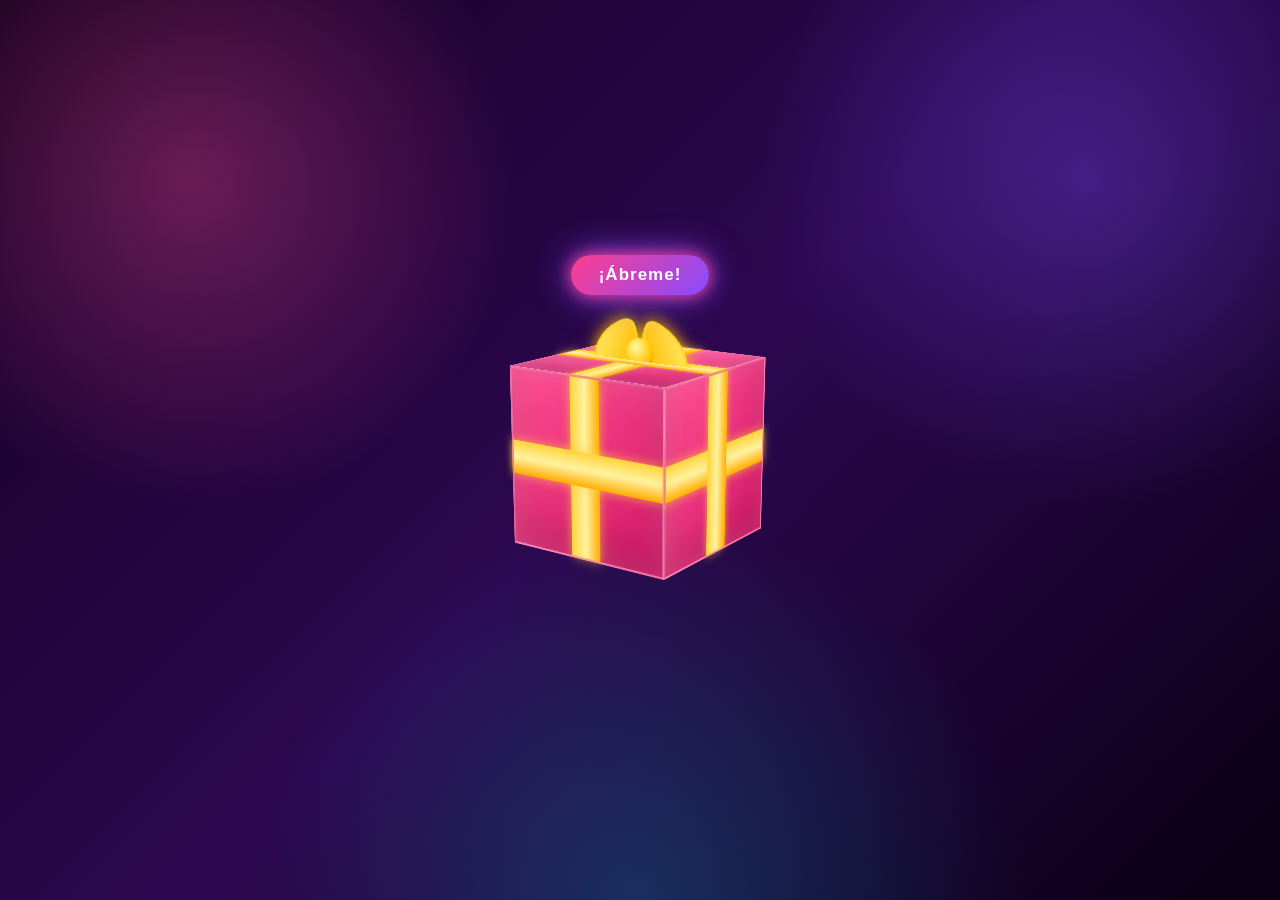
==== index.html @ bd942cc0 "Add files via upload last changes" ====
<!DOCTYPE html>
<html lang="es">
<head>
    <meta charset="UTF-8">
    <meta name="viewport" content="width=device-width, initial-scale=1.0">

        <link rel="icon" type="image/png" href="pastel.png">
        <title>¡FELICIDADES!</title>
        <link rel="stylesheet" href="style.css">
</head>
<body>
<div id="gift-wrapper" onclick="openGift()" >

    <div class="open-label">
        ¡Ábreme!
    </div>

    <div class="gift-scene">

        <div id="gift-cube">

            <div class="gift-face front">
                <div class="ribbon-vertical"></div>
                <div class="ribbon-horizontal"></div>
            </div>

            <div class="gift-face right">
                <div class="ribbon-horizontal"></div>
                <div class="ribbon-vertical"></div>
            </div>

            <div class="gift-face back">
                <div class="ribbon-vertical"></div>
                <div class="ribbon-horizontal"></div>
            </div>

            <div class="gift-face left">
                <div class="ribbon-horizontal"></div>
                <div class="ribbon-vertical"></div>
            </div>

            <div class="gift-face top">
                <div class="ribbon-vertical"></div>
                <div class="ribbon-horizontal"></div>
            </div>

            <div class="gift-face bottom"></div>

             <div class="gift-bow">
                <div class="bow-loop bow-left"></div>
                <div class="bow-loop bow-right"></div>
                <div class="bow-center"></div>
            </div>

        </div>

    </div>

    <div class="click-hint"></div>

</div>


<div id="greeting-card">
    <div class="neon-subtitle">
        ¡FELIZ CUMPLEAÑOS!
    </div>

    <div class="cake">
        <div class="cake-top"></div>
        <div class="cake-body"></div>
        <div class="cake-candle"></div>
        <div class="cake-flame"></div>
    </div>

    <div class="neon-title">
        ¡Felices
    </div>

    <div class="neon-age">
        17
    </div>

    <div class="neon-footer">
        Vueltas al sol!
    </div>



    <div class="card-metadata">
        <div>
            Para Martiza <span></span>
        </div>

        <div>
            04 de septiembre de 2026 <span></span>
        </div>
    </div>
    <div class="letter-container">
    <div class="letter-glow"></div>

<div class="envelope" onclick="openLetter()">
    <div class="envelope-back"></div>

    <div class="envelope-paper">
        <span>Para ti 💗</span>
    </div>

    <div class="envelope-flap"></div>
    <div class="envelope-front"></div>

    <div class="envelope-seal"></div>
</div>

<div class="envelope-label">
    ¡Ábreme!
</div>
</div>

</div>
<script src="script.js"></script>
<script>
function openLetter() {
    window.location.href = "carta.html";
}
</script>

</body>
</html>
---- style.css ----
* {
    box-sizing: border-box;
    margin: 0;
    padding: 0;
}

body {
    min-height: 100vh;
    overflow: hidden;

    display: flex;
    justify-content: center;
    align-items: center;

    font-family: Arial, sans-serif;

    background:
        radial-gradient(circle at 15% 20%, #ff4f9a55, transparent 25%),
        radial-gradient(circle at 85% 20%, #7c4dff55, transparent 25%),
        radial-gradient(circle at 50% 100%, #00d9ff33, transparent 35%),
        linear-gradient(135deg, #160021, #2d0750, #090014);

    color: white;
}


/* REGALO */

#gift-wrapper {
    width: 360px;
    height: 450px;

    position: relative;

    display: flex;
    justify-content: center;
    align-items: center;

    perspective: 1200px;

    cursor: pointer;

    transition: transform .4s ease;
}

#gift-wrapper:hover {
    transform: translateY(-8px);
}


/* TEXTO SUPERIOR */

.open-label {
    position: absolute;
    top: 30px;

    padding: 10px 28px;

    border-radius: 30px;

    background: linear-gradient(
        135deg,
        #ff3d8d,
        #874cff
    );

    box-shadow:
        0 0 15px #ff3d8d,
        0 0 35px #874cff;

    font-size: 17px;
    font-weight: bold;
    letter-spacing: 1px;

    z-index: 30;

    animation: labelFloat 2s ease-in-out infinite;
}

@keyframes labelFloat {

    0%, 100% {
        transform: translateY(0);
    }

    50% {
        transform: translateY(-7px);
    }
}


/* MOVIMIENTO 3D */

.gift-scene {
    width: 180px;
    height: 180px;

    position: relative;

    transform-style: preserve-3d;
}


/* CUBO */

#gift-cube {
    width: 180px;
    height: 180px;

    position: absolute;

    transform-style: preserve-3d;

    transform:
        rotateX(-15deg)
        rotateY(-35deg);

    animation: rotateGift 7s linear infinite;

    transition: transform 1.5s ease;
}

@keyframes rotateGift {

    0% {
        transform:
            rotateX(-15deg)
            rotateY(-35deg);
    }

    100% {
        transform:
            rotateX(-15deg)
            rotateY(325deg);
    }
}


/* CARAS DEL CUBO */

.gift-face {
    position: absolute;

    width: 180px;
    height: 180px;

    border: 2px solid rgba(255,255,255,.3);

    background:
        linear-gradient(
            135deg,
            #ff4d91,
            #d71969
        );

    box-shadow:
        inset 0 0 35px rgba(255,255,255,.15),
        inset 0 -25px 40px rgba(100,0,50,.25);
}

.front {
    transform: translateZ(90px);
}

.back {
    transform:
        rotateY(180deg)
        translateZ(90px);
}

.right {
    transform:
        rotateY(90deg)
        translateZ(90px);
}

.left {
    transform:
        rotateY(-90deg)
        translateZ(90px);
}

.top {
    transform:
        rotateX(90deg)
        translateZ(90px);

    background:
        linear-gradient(
            135deg,
            #ff76ae,
            #e82d7c
        );
}

.bottom {
    transform:
        rotateX(-90deg)
        translateZ(90px);

    background: #9b1750;
}


/* CINTA VERTICAL */

.ribbon-vertical {
    position: absolute;

    width: 34px;
    height: 100%;

    left: 50%;
    top: 0;

    transform: translateX(-50%);

    background:
        linear-gradient(
            90deg,
            #ffd43b,
            #fff2a1,
            #ffad00
        );

    box-shadow:
        0 0 12px rgba(255,211,59,.7);
}


/* CINTA HORIZONTAL */

.ribbon-horizontal {
    position: absolute;

    width: 100%;
    height: 34px;

    left: 0;
    top: 50%;

    transform: translateY(-50%);

    background:
        linear-gradient(
            180deg,
            #ffd43b,
            #fff2a1,
            #ffad00
        );

    box-shadow:
        0 0 12px rgba(255,211,59,.7);
}


/* MOÑITO */

.gift-bow {
    position: absolute;

    width: 120px;
    height: 65px;

    left: 30px;
    top: -42px;

    transform-style: preserve-3d;

    z-index: 40;
}

.bow-loop {
    position: absolute;

    width: 62px;
    height: 45px;

    top: 8px;

    background:
        linear-gradient(
            135deg,
            #fff06a,
            #ffb300
        );

    border: 3px solid #ffd52e;

    box-shadow:
        0 0 18px #ffc400;

    border-radius: 70% 20% 70% 20%;
}

.bow-left {
    left: 0;
    transform: rotate(-25deg);
}

.bow-right {
    right: 0;
    transform:
        rotate(25deg)
        scaleX(-1);
}

.bow-center {
    position: absolute;

    width: 32px;
    height: 32px;

    left: 44px;
    top: 19px;

    border-radius: 50%;

    background:
        radial-gradient(
            circle at 35% 30%,
            #fff9a8,
            #ffc400 60%,
            #ff7b00
        );

    box-shadow:
        0 0 18px #ffd000;

    z-index: 5;
}


/* MINI REGALOS */

.mini-gift {
    position: absolute;

    width: 55px;
    height: 55px;

    border-radius: 5px;

    background:
        linear-gradient(
            135deg,
            #7250ff,
            #b52cff
        );

    box-shadow:
        0 10px 25px rgba(0,0,0,.4),
        0 0 20px #874cff66;

    transform-style: preserve-3d;

    z-index: 5;
}

.mini-gift-one {
    left: -35px;
    bottom: -10px;

    transform: rotate(-8deg);
}

.mini-gift-two {
    right: -35px;
    bottom: -5px;

    background:
        linear-gradient(
            135deg,
            #00c9ff,
            #0072ff
        );

    transform: rotate(9deg);
}

.mini-ribbon-v {
    position: absolute;

    width: 10px;
    height: 100%;

    left: 50%;

    transform: translateX(-50%);

    background:
        linear-gradient(
            90deg,
            #ffe45c,
            #fff6a5,
            #ffc400
        );
}

.mini-ribbon-h {
    position: absolute;

    width: 100%;
    height: 10px;

    top: 50%;

    transform: translateY(-50%);

    background:
        linear-gradient(
            180deg,
            #ffe45c,
            #fff6a5,
            #ffc400
        );
}

.mini-bow {
    position: absolute;

    width: 28px;
    height: 14px;

    top: -8px;
    left: 13px;

    border-radius: 50%;

    background: #ffd42a;

    box-shadow:
        0 0 10px #ffd42a;
}


/* TEXTO INFERIOR */

.click-hint {
    position: absolute;

    bottom: 35px;

    color: #ffd8ef;

    font-size: 14px;

    letter-spacing: 1px;

    opacity: .7;

    animation: hintPulse 1.6s infinite;
}

@keyframes hintPulse {

    0%, 100% {
        opacity: .45;
    }

    50% {
        opacity: 1;
    }
}


/* CAJA REGALO */

.opened #gift-cube {
    animation: giftDisappear 1.4s forwards;
}

@keyframes giftDisappear {

    0% {
        transform:
            rotateX(-15deg)
            rotateY(-35deg)
            scale(1);
        opacity: 1;
    }

    45% {
        transform:
            rotateX(-15deg)
            rotateY(180deg)
            scale(1.15);
        opacity: 1;
    }

    100% {
        transform:
            rotateX(-10deg)
            rotateY(360deg)
            scale(.05);
        opacity: 0;
    }
}

.opened .mini-gift {
    animation: miniGiftPop .8s forwards;
}

@keyframes miniGiftPop {

    to {
        transform:
            translateY(-100px)
            scale(1.3)
            rotate(20deg);

        opacity: 0;
    }
}

.opened .open-label,
.opened .click-hint {
    animation: fadeOut .4s forwards;
}

@keyframes fadeOut {

    to {
        opacity: 0;
    }
}


/* CONTORNO TARJETA*/

#greeting-card {
    position: fixed;

    width: min(90%, 500px);

    max-height: 90vh;
    overflow-y: auto;

    padding: 45px 30px 35px;

    text-align: center;

    border-radius: 30px;

    background:
        linear-gradient(
            145deg,
            rgba(255,255,255,.13),
            rgba(255,0,153,.08)
        );

    border: 2px solid rgba(255,255,255,.35);

    backdrop-filter: blur(20px);

    box-shadow:
        0 0 30px #ff3cac66,
        0 0 80px #784cff44;

    opacity: 0;

    transform:
        translateY(70px)
        scale(.7);

    pointer-events: none;

    transition:
        opacity .8s ease,
        transform 1s cubic-bezier(.17,.67,.35,1.35);

    z-index: 100;
}

#greeting-card.show {
    opacity: 1;

    transform:
        translateY(0)
        scale(1);

    pointer-events: auto;
}


/* DECORACION TARJETA */

.card-decoration {
    display: flex;
    justify-content: center;
    gap: 12px;

    margin-bottom: 18px;
}

.card-decoration span {
    width: 9px;
    height: 9px;

    border-radius: 50%;

    background: #ff4ca0;

    box-shadow:
        0 0 10px #ff4ca0;
}

.card-decoration span:nth-child(2) {
    background: #ffd43b;

    box-shadow:
        0 0 10px #ffd43b;
}

.card-decoration span:nth-child(3) {
    background: #61dcff;

    box-shadow:
        0 0 10px #61dcff;
}


/* TEXTO NEON*/

.neon-subtitle {
    color: #ff9de2;

    font-size: 18px;

    text-shadow:
        0 0 5px #ff3cac,
        0 0 15px #ff3cac,
        0 0 30px #ff3cac;
}

.neon-title {
    font-size: 52px;

    font-weight: 900;

    color: white;

    text-shadow:
        0 0 8px white,
        0 0 18px #ff3cac,
        0 0 35px #ff3cac;
}

.neon-age {
    font-size: 110px;

    line-height: .9;

    font-weight: 900;

    background:
        linear-gradient(
            135deg,
            #ffffff,
            #ff8cdd,
            #a56bff,
            #53d8ff
        );

    -webkit-background-clip: text;
    background-clip: text;

    color: transparent;

    filter:
        drop-shadow(0 0 15px #ff3cac);
}

.neon-footer {
    margin-top: 12px;

    font-size: 34px;

    font-weight: bold;

    color: #ffe4f8;

    text-shadow:
        0 0 8px #ff3cac,
        0 0 20px #ff3cac;
}


/* PASTEL UWU */

.cake {
    position: relative;

    width: 80px;
    height: 70px;

    margin: 20px auto;
}

.cake-body {
    position: absolute;

    width: 70px;
    height: 38px;

    left: 5px;
    bottom: 5px;

    border-radius: 8px 8px 14px 14px;

    background:
        linear-gradient(
            180deg,
            #ff9acb,
            #e94f9a
        );

    box-shadow:
        0 0 20px #ff4ca066;
}

.cake-top {
    position: absolute;

    width: 78px;
    height: 20px;

    left: 1px;
    top: 25px;

    border-radius: 50%;

    background: #fff0fa;

    box-shadow:
        inset 0 -5px 0 #ffc4e3;
}

.cake-candle {
    position: absolute;

    width: 8px;
    height: 25px;

    left: 36px;
    top: 0;

    background:
        repeating-linear-gradient(
            45deg,
            #7c4dff 0 4px,
            #ffffff 4px 8px
        );

    border-radius: 4px;
}

.cake-flame {
    position: absolute;

    width: 12px;
    height: 17px;

    left: 34px;
    top: -15px;

    background:
        radial-gradient(
            circle at 50% 70%,
            #fff6a0,
            #ffb000 55%,
            #ff4d00
        );

    border-radius: 50% 50% 50% 50%;

    filter:
        drop-shadow(0 0 8px #ffb000);

    animation: flame 1s ease-in-out infinite;
}

@keyframes flame {

    0%, 100% {
        transform: scale(1);
    }

    50% {
        transform:
            scale(1.15)
            translateY(-2px);
    }
}


/* MENSAJE */

.card-message {
    max-width: 380px;

    margin: 25px auto;

    color: #ffe9f8;

    font-size: 16px;

    line-height: 1.6;
}


.card-metadata {
    display: flex;

    justify-content: center;

    gap: 25px;

    margin-top: 25px;

    padding-top: 20px;

    border-top:
        1px solid rgba(255,255,255,.2);

    color: #ffc9ed;

    font-size: 14px;
}

.card-metadata span {
    color: white;

    font-weight: bold;
}


/* GIRO DEL REGALO*/

@media (max-width: 500px) {

    #gift-wrapper {
        transform: scale(.85);
    }

    #gift-wrapper:hover {
        transform: scale(.85);
    }

    #greeting-card {
        padding: 30px 20px;
    }

    .neon-title {
        font-size: 44px;
    }

    .neon-age {
        font-size: 90px;
    }

    .neon-footer {
        font-size: 28px;
    }

    .card-metadata {
        flex-direction: column;
        gap: 8px;
    }
}
/* =========================================
   SOBRE BRILLANTE
========================================= */

.letter-container {
    position: relative;

    width: 190px;
    height: 145px;

    margin: 30px auto 0;

    display: flex;
    justify-content: center;
    align-items: center;

    cursor: pointer;

    z-index: 50;
}


/* BRILLO DETRÁS DEL SOBRE */

.letter-glow {
    position: absolute;

    width: 180px;
    height: 120px;

    border-radius: 50%;

    background: radial-gradient(
        ellipse,
        rgba(255, 60, 150, 0.65),
        rgba(130, 70, 255, 0.35),
        transparent 70%
    );

    filter: blur(15px);

    animation: envelopeGlow 2s ease-in-out infinite;

    pointer-events: none;
}


@keyframes envelopeGlow {

    0%,
    100% {
        opacity: 0.5;
        transform: scale(0.9);
    }

    50% {
        opacity: 1;
        transform: scale(1.15);
    }

}


/* SOBRE */

.envelope {
    position: relative;

    width: 150px;
    height: 100px;

    animation: envelopeBounce 2s ease-in-out infinite;

    transition: transform 0.3s ease;

    z-index: 2;
}


@keyframes envelopeBounce {

    0%,
    100% {
        transform: translateY(0);
    }

    50% {
        transform: translateY(-9px);
    }

}


/* EFECTO AL PASAR EL MOUSE */

.letter-container:hover .envelope {
    transform: scale(1.08) rotate(-2deg);
}


/* PARTE TRASERA DEL SOBRE */

.envelope-back {
    position: absolute;

    width: 150px;
    height: 100px;

    left: 0;
    top: 0;

    border-radius: 8px;

    background: linear-gradient(
        135deg,
        #ff69ad,
        #d91f70
    );

    border: 2px solid rgba(255, 255, 255, 0.5);

    box-shadow:
        0 0 15px #ff3d91,
        0 0 35px rgba(255, 61, 145, 0.7);
}


/* PAPEL QUE SE VE DENTRO */

.envelope-paper {
    position: absolute;

    width: 125px;
    height: 65px;

    left: 12px;
    top: 5px;

    display: flex;
    align-items: center;
    justify-content: center;

    border-radius: 5px;

    background: linear-gradient(
        180deg,
        #ffffff,
        #ffe6f3
    );

    color: #a52d68;

    font-size: 13px;
    font-weight: bold;

    box-shadow:
        0 0 10px rgba(255, 255, 255, 0.8);

    z-index: 2;
}


/* SOLAPA SUPERIOR */

.envelope-flap {
    position: absolute;

    width: 0;
    height: 0;

    left: 0;
    top: 0;

    border-left: 75px solid transparent;
    border-right: 75px solid transparent;
    border-top: 55px solid #ff9ccc;

    z-index: 5;

    filter: drop-shadow(
        0 2px 4px rgba(100, 0, 50, 0.4)
    );
}


/* PARTE DELANTERA */

.envelope-front {
    position: absolute;

    left: 0;
    bottom: 0;

    width: 0;
    height: 0;

    border-left: 75px solid #e74488;
    border-right: 75px solid #e74488;

    border-top: 50px solid transparent;

    z-index: 6;
}


/* SELLO BRILLANTE */

.envelope-seal {
    position: absolute;

    width: 28px;
    height: 28px;

    left: 61px;
    top: 39px;

    border-radius: 50%;

    background: radial-gradient(
        circle at 35% 30%,
        #ffffff,
        #ff9ed1 30%,
        #ff277f 65%,
        #a9004d
    );

    box-shadow:
        0 0 10px #ff3d91,
        0 0 25px #ff3d91;

    z-index: 10;

    animation: sealGlow 1.5s ease-in-out infinite;
}


@keyframes sealGlow {

    0%,
    100% {
        box-shadow:
            0 0 8px #ff3d91,
            0 0 20px #ff3d91;
    }

    50% {
        box-shadow:
            0 0 15px #ffffff,
            0 0 30px #ff3d91,
            0 0 45px #874cff;
    }

}


/* TEXTO ÁBREME */

.envelope-label {
    position: absolute;

    left: 0;
    right: 0;

    bottom: -5px;

    text-align: center;

    color: #ffd9ef;

    font-size: 15px;
    font-weight: bold;

    letter-spacing: 1px;

    text-shadow:
        0 0 6px #ff3d8d,
        0 0 15px #ff3d8d;

    animation: envelopeLabel 1.5s ease-in-out infinite;

    z-index: 20;
}


@keyframes envelopeLabel {

    0%,
    100% {
        opacity: 0.6;
        transform: translateY(0);
    }

    50% {
        opacity: 1;
        transform: translateY(-5px);
    }

}
@media (max-height: 750px) {

    #greeting-card {
        max-height: 88vh;

        padding-top: 30px;
        padding-bottom: 30px;
    }

}


@media (max-width: 500px) {

    #greeting-card {
        width: 90%;

        max-height: 88vh;

        padding:
            30px
            20px
            25px;
    }

}
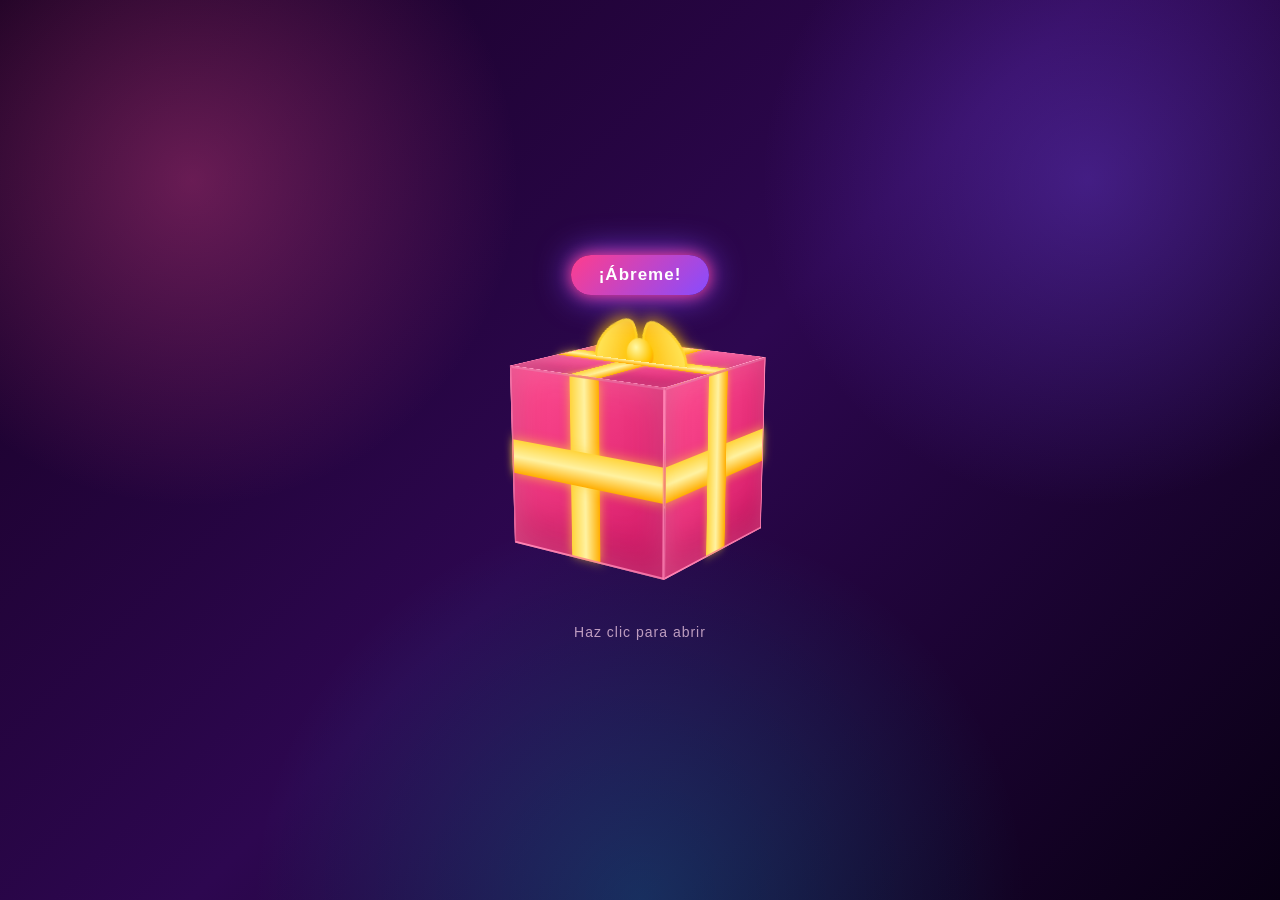
==== commit ea14720a: "Add files via upload new styles,  correccion de responsiva en html cambios en las funciones js y ord" ====
--- a/index.html
+++ b/index.html
@@ -3,127 +3,92 @@
 <head>
     <meta charset="UTF-8">
     <meta name="viewport" content="width=device-width, initial-scale=1.0">
-
-        <link rel="icon" type="image/png" href="pastel.png">
-        <title>¡FELICIDADES!</title>
-        <link rel="stylesheet" href="style.css">
+    <link rel="icon" type="image/png" href="assets/images/pastel.png">
+    <title>¡FELICIDADES!</title>
+    <link rel="stylesheet" href="style.css">
 </head>
 <body>
-<div id="gift-wrapper" onclick="openGift()" >
 
-    <div class="open-label">
-        ¡Ábreme!
+    <!-- MÚSICA DE FONDO - SOLO UNA VEZ -->
+    <audio id="bg-music" loop autoplay>
+        <source src="assets/music/cumpleaños.mp3" type="audio/mpeg">
+    </audio>
+
+    <!-- CONTENEDOR DEL REGALO -->
+    <div id="gift-wrapper" onclick="openGift()">
+        <div class="open-label">¡Ábreme!</div>
+        
+        <div class="gift-scene">
+            <div id="gift-cube">
+                <div class="gift-face front">
+                    <div class="ribbon-vertical"></div>
+                    <div class="ribbon-horizontal"></div>
+                </div>
+                <div class="gift-face right">
+                    <div class="ribbon-horizontal"></div>
+                    <div class="ribbon-vertical"></div>
+                </div>
+                <div class="gift-face back">
+                    <div class="ribbon-vertical"></div>
+                    <div class="ribbon-horizontal"></div>
+                </div>
+                <div class="gift-face left">
+                    <div class="ribbon-horizontal"></div>
+                    <div class="ribbon-vertical"></div>
+                </div>
+                <div class="gift-face top">
+                    <div class="ribbon-vertical"></div>
+                    <div class="ribbon-horizontal"></div>
+                </div>
+                <div class="gift-face bottom"></div>
+                <div class="gift-bow">
+                    <div class="bow-loop bow-left"></div>
+                    <div class="bow-loop bow-right"></div>
+                    <div class="bow-center"></div>
+                </div>
+            </div>
+        </div>
+        <div class="click-hint">Haz clic para abrir</div>
     </div>
 
-    <div class="gift-scene">
+    <!-- TARJETA DE SALUDO -->
+    <div id="greeting-card">
+        <div class="neon-subtitle">¡FELIZ CUMPLEAÑOS!</div>
 
-        <div id="gift-cube">
-
-            <div class="gift-face front">
-                <div class="ribbon-vertical"></div>
-                <div class="ribbon-horizontal"></div>
-            </div>
-
-            <div class="gift-face right">
-                <div class="ribbon-horizontal"></div>
-                <div class="ribbon-vertical"></div>
-            </div>
-
-            <div class="gift-face back">
-                <div class="ribbon-vertical"></div>
-                <div class="ribbon-horizontal"></div>
-            </div>
-
-            <div class="gift-face left">
-                <div class="ribbon-horizontal"></div>
-                <div class="ribbon-vertical"></div>
-            </div>
-
-            <div class="gift-face top">
-                <div class="ribbon-vertical"></div>
-                <div class="ribbon-horizontal"></div>
-            </div>
-
-            <div class="gift-face bottom"></div>
-
-             <div class="gift-bow">
-                <div class="bow-loop bow-left"></div>
-                <div class="bow-loop bow-right"></div>
-                <div class="bow-center"></div>
-            </div>
-
+        <div class="cake">
+            <div class="cake-top"></div>
+            <div class="cake-body"></div>
+            <div class="cake-candle"></div>
+            <div class="cake-flame"></div>
         </div>
 
+        <div class="neon-title">¡Felices</div>
+        <div class="neon-age">17</div>
+        <div class="neon-footer">Vueltas al sol!</div>
+
+        <div class="card-metadata">
+            <div>04 de septiembre de 2026 <span></span></div>
+        </div>
+
+        <!-- SOBRE PARA LA CARTA -->
+        <div class="letter-container">
+            <div class="letter-glow"></div>
+            <div class="envelope" onclick="openLetter()">
+                <div class="envelope-back"></div>
+                <div class="envelope-paper">
+                    <span>Para ti 💗</span>
+                </div>
+                <div class="envelope-flap"></div>
+                <div class="envelope-front"></div>
+                <div class="envelope-seal"></div>
+            </div>
+            <div class="envelope-label">¡Ábreme!</div>
+        </div>
     </div>
 
-    <div class="click-hint"></div>
+    <!-- LIENZO PARA CONFETI -->
+    <canvas id="confetti-canvas"></canvas>
 
-</div>
-
-
-<div id="greeting-card">
-    <div class="neon-subtitle">
-        ¡FELIZ CUMPLEAÑOS!
-    </div>
-
-    <div class="cake">
-        <div class="cake-top"></div>
-        <div class="cake-body"></div>
-        <div class="cake-candle"></div>
-        <div class="cake-flame"></div>
-    </div>
-
-    <div class="neon-title">
-        ¡Felices
-    </div>
-
-    <div class="neon-age">
-        17
-    </div>
-
-    <div class="neon-footer">
-        Vueltas al sol!
-    </div>
-
-
-
-    <div class="card-metadata">
-        <div>
-            Para Martiza <span></span>
-        </div>
-
-        <div>
-            04 de septiembre de 2026 <span></span>
-        </div>
-    </div>
-    <div class="letter-container">
-    <div class="letter-glow"></div>
-
-<div class="envelope" onclick="openLetter()">
-    <div class="envelope-back"></div>
-
-    <div class="envelope-paper">
-        <span>Para ti 💗</span>
-    </div>
-
-    <div class="envelope-flap"></div>
-    <div class="envelope-front"></div>
-
-    <div class="envelope-seal"></div>
-</div>
-
-<div class="envelope-label">
-    ¡Ábreme!
-</div>
-</div>
-
-</div>
-<script src="script.js"></script>
-<script>
-function openLetter() {
-    window.location.href = "carta.html";
-}
-</script>
-
+    <script src="script.js"></script>
 </body>
-</html>
+</html>
--- a/style.css
+++ b/style.css
@@ -1,4 +1,3 @@
-
 * {
     box-sizing: border-box;
     margin: 0;
@@ -8,1188 +7,495 @@
 body {
     min-height: 100vh;
     overflow: hidden;
-
     display: flex;
     justify-content: center;
     align-items: center;
-
     font-family: Arial, sans-serif;
-
-    background:
-        radial-gradient(circle at 15% 20%, #ff4f9a55, transparent 25%),
-        radial-gradient(circle at 85% 20%, #7c4dff55, transparent 25%),
-        radial-gradient(circle at 50% 100%, #00d9ff33, transparent 35%),
-        linear-gradient(135deg, #160021, #2d0750, #090014);
-
+    background: radial-gradient(circle at 15% 20%, #ff4f9a55, transparent 25%),
+                radial-gradient(circle at 85% 20%, #7c4dff55, transparent 25%),
+                radial-gradient(circle at 50% 100%, #00d9ff33, transparent 35%),
+                linear-gradient(135deg, #160021, #2d0750, #090014);
     color: white;
 }
 
-
-/* REGALO */
+::-webkit-scrollbar {
+    width: 0px;
+    background: transparent;
+}
+
+* {
+    scrollbar-width: none;
+}
 
 #gift-wrapper {
     width: 360px;
     height: 450px;
-
     position: relative;
-
     display: flex;
     justify-content: center;
     align-items: center;
-
     perspective: 1200px;
-
     cursor: pointer;
-
-    transition: transform .4s ease;
+    transition: transform 0.4s ease;
 }
 
 #gift-wrapper:hover {
     transform: translateY(-8px);
 }
 
-
-/* TEXTO SUPERIOR */
-
 .open-label {
     position: absolute;
     top: 30px;
-
     padding: 10px 28px;
-
     border-radius: 30px;
-
-    background: linear-gradient(
-        135deg,
-        #ff3d8d,
-        #874cff
-    );
-
-    box-shadow:
-        0 0 15px #ff3d8d,
-        0 0 35px #874cff;
-
+    background: linear-gradient(135deg, #ff3d8d, #874cff);
+    box-shadow: 0 0 15px #ff3d8d, 0 0 35px #874cff;
     font-size: 17px;
     font-weight: bold;
     letter-spacing: 1px;
-
     z-index: 30;
-
     animation: labelFloat 2s ease-in-out infinite;
 }
 
 @keyframes labelFloat {
-
-    0%, 100% {
-        transform: translateY(0);
-    }
-
-    50% {
-        transform: translateY(-7px);
-    }
-}
-
-
-/* MOVIMIENTO 3D */
+    0%, 100% { transform: translateY(0); }
+    50% { transform: translateY(-7px); }
+}
 
 .gift-scene {
     width: 180px;
     height: 180px;
-
     position: relative;
-
     transform-style: preserve-3d;
 }
-
-
-/* CUBO */
 
 #gift-cube {
     width: 180px;
     height: 180px;
-
-    position: absolute;
-
+    position: absolute;
     transform-style: preserve-3d;
-
-    transform:
-        rotateX(-15deg)
-        rotateY(-35deg);
-
+    transform: rotateX(-15deg) rotateY(-35deg);
     animation: rotateGift 7s linear infinite;
-
     transition: transform 1.5s ease;
 }
 
 @keyframes rotateGift {
-
-    0% {
-        transform:
-            rotateX(-15deg)
-            rotateY(-35deg);
-    }
-
-    100% {
-        transform:
-            rotateX(-15deg)
-            rotateY(325deg);
-    }
-}
-
-
-/* CARAS DEL CUBO */
+    0% { transform: rotateX(-15deg) rotateY(-35deg); }
+    100% { transform: rotateX(-15deg) rotateY(325deg); }
+}
 
 .gift-face {
     position: absolute;
-
     width: 180px;
     height: 180px;
-
-    border: 2px solid rgba(255,255,255,.3);
-
-    background:
-        linear-gradient(
-            135deg,
-            #ff4d91,
-            #d71969
-        );
-
-    box-shadow:
-        inset 0 0 35px rgba(255,255,255,.15),
-        inset 0 -25px 40px rgba(100,0,50,.25);
-}
-
-.front {
-    transform: translateZ(90px);
-}
-
-.back {
-    transform:
-        rotateY(180deg)
-        translateZ(90px);
-}
-
-.right {
-    transform:
-        rotateY(90deg)
-        translateZ(90px);
-}
-
-.left {
-    transform:
-        rotateY(-90deg)
-        translateZ(90px);
-}
-
+    border: 2px solid rgba(255, 255, 255, 0.3);
+    background: linear-gradient(135deg, #ff4d91, #d71969);
+    box-shadow: inset 0 0 35px rgba(255, 255, 255, 0.15),
+                inset 0 -25px 40px rgba(100, 0, 50, 0.25);
+}
+
+.front { transform: translateZ(90px); }
+.back { transform: rotateY(180deg) translateZ(90px); }
+.right { transform: rotateY(90deg) translateZ(90px); }
+.left { transform: rotateY(-90deg) translateZ(90px); }
 .top {
-    transform:
-        rotateX(90deg)
-        translateZ(90px);
-
-    background:
-        linear-gradient(
-            135deg,
-            #ff76ae,
-            #e82d7c
-        );
-}
-
+    transform: rotateX(90deg) translateZ(90px);
+    background: linear-gradient(135deg, #ff76ae, #e82d7c);
+}
 .bottom {
-    transform:
-        rotateX(-90deg)
-        translateZ(90px);
-
+    transform: rotateX(-90deg) translateZ(90px);
     background: #9b1750;
 }
 
-
-/* CINTA VERTICAL */
-
 .ribbon-vertical {
     position: absolute;
-
     width: 34px;
     height: 100%;
-
     left: 50%;
     top: 0;
-
     transform: translateX(-50%);
-
-    background:
-        linear-gradient(
-            90deg,
-            #ffd43b,
-            #fff2a1,
-            #ffad00
-        );
-
-    box-shadow:
-        0 0 12px rgba(255,211,59,.7);
-}
-
-
-/* CINTA HORIZONTAL */
+    background: linear-gradient(90deg, #ffd43b, #fff2a1, #ffad00);
+    box-shadow: 0 0 12px rgba(255, 211, 59, 0.7);
+}
 
 .ribbon-horizontal {
     position: absolute;
-
     width: 100%;
     height: 34px;
-
     left: 0;
     top: 50%;
-
     transform: translateY(-50%);
-
-    background:
-        linear-gradient(
-            180deg,
-            #ffd43b,
-            #fff2a1,
-            #ffad00
-        );
-
-    box-shadow:
-        0 0 12px rgba(255,211,59,.7);
-}
-
-
-/* MOÑITO */
+    background: linear-gradient(180deg, #ffd43b, #fff2a1, #ffad00);
+    box-shadow: 0 0 12px rgba(255, 211, 59, 0.7);
+}
 
 .gift-bow {
     position: absolute;
-
     width: 120px;
     height: 65px;
-
     left: 30px;
     top: -42px;
-
     transform-style: preserve-3d;
-
     z-index: 40;
 }
 
 .bow-loop {
     position: absolute;
-
     width: 62px;
     height: 45px;
-
     top: 8px;
-
-    background:
-        linear-gradient(
-            135deg,
-            #fff06a,
-            #ffb300
-        );
-
+    background: linear-gradient(135deg, #fff06a, #ffb300);
     border: 3px solid #ffd52e;
-
-    box-shadow:
-        0 0 18px #ffc400;
-
+    box-shadow: 0 0 18px #ffc400;
     border-radius: 70% 20% 70% 20%;
 }
 
-.bow-left {
-    left: 0;
-    transform: rotate(-25deg);
-}
-
-.bow-right {
-    right: 0;
-    transform:
-        rotate(25deg)
-        scaleX(-1);
-}
+.bow-left { left: 0; transform: rotate(-25deg); }
+.bow-right { right: 0; transform: rotate(25deg) scaleX(-1); }
 
 .bow-center {
     position: absolute;
-
     width: 32px;
     height: 32px;
-
     left: 44px;
     top: 19px;
-
     border-radius: 50%;
-
-    background:
-        radial-gradient(
-            circle at 35% 30%,
-            #fff9a8,
-            #ffc400 60%,
-            #ff7b00
-        );
-
-    box-shadow:
-        0 0 18px #ffd000;
-
+    background: radial-gradient(circle at 35% 30%, #fff9a8, #ffc400 60%, #ff7b00);
+    box-shadow: 0 0 18px #ffd000;
     z-index: 5;
 }
 
-
-/* MINI REGALOS */
-
-.mini-gift {
-    position: absolute;
-
-    width: 55px;
-    height: 55px;
-
-    border-radius: 5px;
-
-    background:
-        linear-gradient(
-            135deg,
-            #7250ff,
-            #b52cff
-        );
-
-    box-shadow:
-        0 10px 25px rgba(0,0,0,.4),
-        0 0 20px #874cff66;
-
-    transform-style: preserve-3d;
-
-    z-index: 5;
-}
-
-.mini-gift-one {
-    left: -35px;
-    bottom: -10px;
-
-    transform: rotate(-8deg);
-}
-
-.mini-gift-two {
-    right: -35px;
-    bottom: -5px;
-
-    background:
-        linear-gradient(
-            135deg,
-            #00c9ff,
-            #0072ff
-        );
-
-    transform: rotate(9deg);
-}
-
-.mini-ribbon-v {
-    position: absolute;
-
-    width: 10px;
-    height: 100%;
-
-    left: 50%;
-
-    transform: translateX(-50%);
-
-    background:
-        linear-gradient(
-            90deg,
-            #ffe45c,
-            #fff6a5,
-            #ffc400
-        );
-}
-
-.mini-ribbon-h {
-    position: absolute;
-
-    width: 100%;
-    height: 10px;
-
-    top: 50%;
-
-    transform: translateY(-50%);
-
-    background:
-        linear-gradient(
-            180deg,
-            #ffe45c,
-            #fff6a5,
-            #ffc400
-        );
-}
-
-.mini-bow {
-    position: absolute;
-
-    width: 28px;
-    height: 14px;
-
-    top: -8px;
-    left: 13px;
-
-    border-radius: 50%;
-
-    background: #ffd42a;
-
-    box-shadow:
-        0 0 10px #ffd42a;
-}
-
-
-/* TEXTO INFERIOR */
-
 .click-hint {
     position: absolute;
-
     bottom: 35px;
-
     color: #ffd8ef;
-
     font-size: 14px;
-
     letter-spacing: 1px;
-
-    opacity: .7;
-
+    opacity: 0.7;
     animation: hintPulse 1.6s infinite;
 }
 
 @keyframes hintPulse {
-
-    0%, 100% {
-        opacity: .45;
-    }
-
-    50% {
-        opacity: 1;
-    }
-}
-
-
-/* CAJA REGALO */
+    0%, 100% { opacity: 0.45; }
+    50% { opacity: 1; }
+}
 
 .opened #gift-cube {
     animation: giftDisappear 1.4s forwards;
 }
 
 @keyframes giftDisappear {
-
-    0% {
-        transform:
-            rotateX(-15deg)
-            rotateY(-35deg)
-            scale(1);
-        opacity: 1;
-    }
-
-    45% {
-        transform:
-            rotateX(-15deg)
-            rotateY(180deg)
-            scale(1.15);
-        opacity: 1;
-    }
-
-    100% {
-        transform:
-            rotateX(-10deg)
-            rotateY(360deg)
-            scale(.05);
-        opacity: 0;
-    }
-}
-
-.opened .mini-gift {
-    animation: miniGiftPop .8s forwards;
-}
-
-@keyframes miniGiftPop {
-
-    to {
-        transform:
-            translateY(-100px)
-            scale(1.3)
-            rotate(20deg);
-
-        opacity: 0;
-    }
+    0% { transform: rotateX(-15deg) rotateY(-35deg) scale(1); opacity: 1; }
+    45% { transform: rotateX(-15deg) rotateY(180deg) scale(1.15); opacity: 1; }
+    100% { transform: rotateX(-10deg) rotateY(360deg) scale(0.05); opacity: 0; }
 }
 
 .opened .open-label,
 .opened .click-hint {
-    animation: fadeOut .4s forwards;
+    animation: fadeOut 0.4s forwards;
 }
 
 @keyframes fadeOut {
-
-    to {
-        opacity: 0;
-    }
-}
-
-
-/* CONTORNO TARJETA*/
+    to { opacity: 0; }
+}
 
 #greeting-card {
     position: fixed;
-
     width: min(90%, 500px);
-
     max-height: 90vh;
     overflow-y: auto;
-
     padding: 45px 30px 35px;
-
     text-align: center;
-
     border-radius: 30px;
-
-    background:
-        linear-gradient(
-            145deg,
-            rgba(255,255,255,.13),
-            rgba(255,0,153,.08)
-        );
-
-    border: 2px solid rgba(255,255,255,.35);
-
+    background: linear-gradient(145deg, rgba(255, 255, 255, 0.13), rgba(255, 0, 153, 0.08));
+    border: 2px solid rgba(255, 255, 255, 0.35);
     backdrop-filter: blur(20px);
-
-    box-shadow:
-        0 0 30px #ff3cac66,
-        0 0 80px #784cff44;
-
+    box-shadow: 0 0 30px #ff3cac66, 0 0 80px #784cff44;
     opacity: 0;
-
-    transform:
-        translateY(70px)
-        scale(.7);
-
+    transform: translateY(70px) scale(0.7);
     pointer-events: none;
-
-    transition:
-        opacity .8s ease,
-        transform 1s cubic-bezier(.17,.67,.35,1.35);
-
+    transition: opacity 0.8s ease, transform 1s cubic-bezier(0.17, 0.67, 0.35, 1.35);
     z-index: 100;
+}
+
+#greeting-card::-webkit-scrollbar {
+    width: 0px;
+    background: transparent;
+}
+
+#greeting-card {
+    scrollbar-width: none;
 }
 
 #greeting-card.show {
     opacity: 1;
-
-    transform:
-        translateY(0)
-        scale(1);
-
+    transform: translateY(0) scale(1);
     pointer-events: auto;
 }
 
-
-/* DECORACION TARJETA */
-
-.card-decoration {
+.neon-subtitle {
+    color: #ff9de2;
+    font-size: 18px;
+    text-shadow: 0 0 5px #ff3cac, 0 0 15px #ff3cac, 0 0 30px #ff3cac;
+}
+
+.neon-title {
+    font-size: 52px;
+    font-weight: 900;
+    color: white;
+    text-shadow: 0 0 8px white, 0 0 18px #ff3cac, 0 0 35px #ff3cac;
+}
+
+.neon-age {
+    font-size: 110px;
+    line-height: 0.9;
+    font-weight: 900;
+    background: linear-gradient(135deg, #ffffff, #ff8cdd, #a56bff, #53d8ff);
+    -webkit-background-clip: text;
+    background-clip: text;
+    color: transparent;
+    filter: drop-shadow(0 0 15px #ff3cac);
+}
+
+.neon-footer {
+    margin-top: 12px;
+    font-size: 34px;
+    font-weight: bold;
+    color: #ffe4f8;
+    text-shadow: 0 0 8px #ff3cac, 0 0 20px #ff3cac;
+}
+
+.cake {
+    position: relative;
+    width: 80px;
+    height: 70px;
+    margin: 20px auto;
+}
+
+.cake-body {
+    position: absolute;
+    width: 70px;
+    height: 38px;
+    left: 5px;
+    bottom: 5px;
+    border-radius: 8px 8px 14px 14px;
+    background: linear-gradient(180deg, #ff9acb, #e94f9a);
+    box-shadow: 0 0 20px #ff4ca066;
+}
+
+.cake-top {
+    position: absolute;
+    width: 78px;
+    height: 20px;
+    left: 1px;
+    top: 25px;
+    border-radius: 50%;
+    background: #fff0fa;
+    box-shadow: inset 0 -5px 0 #ffc4e3;
+}
+
+.cake-candle {
+    position: absolute;
+    width: 8px;
+    height: 25px;
+    left: 36px;
+    top: 0;
+    background: repeating-linear-gradient(45deg, #7c4dff 0 4px, #ffffff 4px 8px);
+    border-radius: 4px;
+}
+
+.cake-flame {
+    position: absolute;
+    width: 12px;
+    height: 17px;
+    left: 34px;
+    top: -15px;
+    background: radial-gradient(circle at 50% 70%, #fff6a0, #ffb000 55%, #ff4d00);
+    border-radius: 50% 50% 50% 50%;
+    filter: drop-shadow(0 0 8px #ffb000);
+    animation: flame 1s ease-in-out infinite;
+}
+
+@keyframes flame {
+    0%, 100% { transform: scale(1); }
+    50% { transform: scale(1.15) translateY(-2px); }
+}
+
+.card-metadata {
     display: flex;
     justify-content: center;
-    gap: 12px;
-
-    margin-bottom: 18px;
-}
-
-.card-decoration span {
-    width: 9px;
-    height: 9px;
-
-    border-radius: 50%;
-
-    background: #ff4ca0;
-
-    box-shadow:
-        0 0 10px #ff4ca0;
-}
-
-.card-decoration span:nth-child(2) {
-    background: #ffd43b;
-
-    box-shadow:
-        0 0 10px #ffd43b;
-}
-
-.card-decoration span:nth-child(3) {
-    background: #61dcff;
-
-    box-shadow:
-        0 0 10px #61dcff;
-}
-
-
-/* TEXTO NEON*/
-
-.neon-subtitle {
-    color: #ff9de2;
-
-    font-size: 18px;
-
-    text-shadow:
-        0 0 5px #ff3cac,
-        0 0 15px #ff3cac,
-        0 0 30px #ff3cac;
-}
-
-.neon-title {
-    font-size: 52px;
-
-    font-weight: 900;
-
-    color: white;
-
-    text-shadow:
-        0 0 8px white,
-        0 0 18px #ff3cac,
-        0 0 35px #ff3cac;
-}
-
-.neon-age {
-    font-size: 110px;
-
-    line-height: .9;
-
-    font-weight: 900;
-
-    background:
-        linear-gradient(
-            135deg,
-            #ffffff,
-            #ff8cdd,
-            #a56bff,
-            #53d8ff
-        );
-
-    -webkit-background-clip: text;
-    background-clip: text;
-
-    color: transparent;
-
-    filter:
-        drop-shadow(0 0 15px #ff3cac);
-}
-
-.neon-footer {
-    margin-top: 12px;
-
-    font-size: 34px;
-
-    font-weight: bold;
-
-    color: #ffe4f8;
-
-    text-shadow:
-        0 0 8px #ff3cac,
-        0 0 20px #ff3cac;
-}
-
-
-/* PASTEL UWU */
-
-.cake {
-    position: relative;
-
-    width: 80px;
-    height: 70px;
-
-    margin: 20px auto;
-}
-
-.cake-body {
-    position: absolute;
-
-    width: 70px;
-    height: 38px;
-
-    left: 5px;
-    bottom: 5px;
-
-    border-radius: 8px 8px 14px 14px;
-
-    background:
-        linear-gradient(
-            180deg,
-            #ff9acb,
-            #e94f9a
-        );
-
-    box-shadow:
-        0 0 20px #ff4ca066;
-}
-
-.cake-top {
-    position: absolute;
-
-    width: 78px;
-    height: 20px;
-
-    left: 1px;
-    top: 25px;
-
-    border-radius: 50%;
-
-    background: #fff0fa;
-
-    box-shadow:
-        inset 0 -5px 0 #ffc4e3;
-}
-
-.cake-candle {
-    position: absolute;
-
-    width: 8px;
-    height: 25px;
-
-    left: 36px;
-    top: 0;
-
-    background:
-        repeating-linear-gradient(
-            45deg,
-            #7c4dff 0 4px,
-            #ffffff 4px 8px
-        );
-
-    border-radius: 4px;
-}
-
-.cake-flame {
-    position: absolute;
-
-    width: 12px;
-    height: 17px;
-
-    left: 34px;
-    top: -15px;
-
-    background:
-        radial-gradient(
-            circle at 50% 70%,
-            #fff6a0,
-            #ffb000 55%,
-            #ff4d00
-        );
-
-    border-radius: 50% 50% 50% 50%;
-
-    filter:
-        drop-shadow(0 0 8px #ffb000);
-
-    animation: flame 1s ease-in-out infinite;
-}
-
-@keyframes flame {
-
-    0%, 100% {
-        transform: scale(1);
-    }
-
-    50% {
-        transform:
-            scale(1.15)
-            translateY(-2px);
-    }
-}
-
-
-/* MENSAJE */
-
-.card-message {
-    max-width: 380px;
-
-    margin: 25px auto;
-
-    color: #ffe9f8;
-
-    font-size: 16px;
-
-    line-height: 1.6;
-}
-
-
-.card-metadata {
-    display: flex;
-
-    justify-content: center;
-
     gap: 25px;
-
     margin-top: 25px;
-
     padding-top: 20px;
-
-    border-top:
-        1px solid rgba(255,255,255,.2);
-
+    border-top: 1px solid rgba(255, 255, 255, 0.2);
     color: #ffc9ed;
-
     font-size: 14px;
 }
 
 .card-metadata span {
     color: white;
-
     font-weight: bold;
 }
-
-
-/* GIRO DEL REGALO*/
-
-@media (max-width: 500px) {
-
-    #gift-wrapper {
-        transform: scale(.85);
-    }
-
-    #gift-wrapper:hover {
-        transform: scale(.85);
-    }
-
-    #greeting-card {
-        padding: 30px 20px;
-    }
-
-    .neon-title {
-        font-size: 44px;
-    }
-
-    .neon-age {
-        font-size: 90px;
-    }
-
-    .neon-footer {
-        font-size: 28px;
-    }
-
-    .card-metadata {
-        flex-direction: column;
-        gap: 8px;
-    }
-}
-/* =========================================
-   SOBRE BRILLANTE
-========================================= */
 
 .letter-container {
     position: relative;
-
     width: 190px;
     height: 145px;
-
     margin: 30px auto 0;
-
     display: flex;
     justify-content: center;
     align-items: center;
-
     cursor: pointer;
-
     z-index: 50;
 }
 
-
-/* BRILLO DETRÁS DEL SOBRE */
-
 .letter-glow {
     position: absolute;
-
     width: 180px;
     height: 120px;
-
     border-radius: 50%;
-
-    background: radial-gradient(
-        ellipse,
-        rgba(255, 60, 150, 0.65),
-        rgba(130, 70, 255, 0.35),
-        transparent 70%
-    );
-
+    background: radial-gradient(ellipse, rgba(255, 60, 150, 0.65), rgba(130, 70, 255, 0.35), transparent 70%);
     filter: blur(15px);
-
     animation: envelopeGlow 2s ease-in-out infinite;
-
     pointer-events: none;
 }
 
-
 @keyframes envelopeGlow {
-
-    0%,
-    100% {
-        opacity: 0.5;
-        transform: scale(0.9);
-    }
-
-    50% {
-        opacity: 1;
-        transform: scale(1.15);
-    }
-
-}
-
-
-/* SOBRE */
+    0%, 100% { opacity: 0.5; transform: scale(0.9); }
+    50% { opacity: 1; transform: scale(1.15); }
+}
 
 .envelope {
     position: relative;
-
     width: 150px;
     height: 100px;
-
     animation: envelopeBounce 2s ease-in-out infinite;
-
     transition: transform 0.3s ease;
-
     z-index: 2;
 }
 
-
 @keyframes envelopeBounce {
-
-    0%,
-    100% {
-        transform: translateY(0);
-    }
-
-    50% {
-        transform: translateY(-9px);
-    }
-
-}
-
-
-/* EFECTO AL PASAR EL MOUSE */
+    0%, 100% { transform: translateY(0); }
+    50% { transform: translateY(-9px); }
+}
 
 .letter-container:hover .envelope {
     transform: scale(1.08) rotate(-2deg);
 }
 
-
-/* PARTE TRASERA DEL SOBRE */
-
 .envelope-back {
     position: absolute;
-
     width: 150px;
     height: 100px;
-
     left: 0;
     top: 0;
-
     border-radius: 8px;
-
-    background: linear-gradient(
-        135deg,
-        #ff69ad,
-        #d91f70
-    );
-
+    background: linear-gradient(135deg, #ff69ad, #d91f70);
     border: 2px solid rgba(255, 255, 255, 0.5);
-
-    box-shadow:
-        0 0 15px #ff3d91,
-        0 0 35px rgba(255, 61, 145, 0.7);
-}
-
-
-/* PAPEL QUE SE VE DENTRO */
+    box-shadow: 0 0 15px #ff3d91, 0 0 35px rgba(255, 61, 145, 0.7);
+}
 
 .envelope-paper {
     position: absolute;
-
     width: 125px;
     height: 65px;
-
     left: 12px;
     top: 5px;
-
     display: flex;
     align-items: center;
     justify-content: center;
-
     border-radius: 5px;
-
-    background: linear-gradient(
-        180deg,
-        #ffffff,
-        #ffe6f3
-    );
-
+    background: linear-gradient(180deg, #ffffff, #ffe6f3);
     color: #a52d68;
-
     font-size: 13px;
     font-weight: bold;
-
-    box-shadow:
-        0 0 10px rgba(255, 255, 255, 0.8);
-
+    box-shadow: 0 0 10px rgba(255, 255, 255, 0.8);
     z-index: 2;
 }
 
-
-/* SOLAPA SUPERIOR */
-
 .envelope-flap {
     position: absolute;
-
     width: 0;
     height: 0;
-
     left: 0;
     top: 0;
-
     border-left: 75px solid transparent;
     border-right: 75px solid transparent;
     border-top: 55px solid #ff9ccc;
-
     z-index: 5;
-
-    filter: drop-shadow(
-        0 2px 4px rgba(100, 0, 50, 0.4)
-    );
-}
-
-
-/* PARTE DELANTERA */
+    filter: drop-shadow(0 2px 4px rgba(100, 0, 50, 0.4));
+}
 
 .envelope-front {
     position: absolute;
-
     left: 0;
     bottom: 0;
-
     width: 0;
     height: 0;
-
     border-left: 75px solid #e74488;
     border-right: 75px solid #e74488;
-
     border-top: 50px solid transparent;
-
     z-index: 6;
 }
 
-
-/* SELLO BRILLANTE */
-
 .envelope-seal {
     position: absolute;
-
     width: 28px;
     height: 28px;
-
     left: 61px;
     top: 39px;
-
     border-radius: 50%;
-
-    background: radial-gradient(
-        circle at 35% 30%,
-        #ffffff,
-        #ff9ed1 30%,
-        #ff277f 65%,
-        #a9004d
-    );
-
-    box-shadow:
-        0 0 10px #ff3d91,
-        0 0 25px #ff3d91;
-
+    background: radial-gradient(circle at 35% 30%, #ffffff, #ff9ed1 30%, #ff277f 65%, #a9004d);
+    box-shadow: 0 0 10px #ff3d91, 0 0 25px #ff3d91;
     z-index: 10;
-
     animation: sealGlow 1.5s ease-in-out infinite;
 }
 
-
 @keyframes sealGlow {
-
-    0%,
-    100% {
-        box-shadow:
-            0 0 8px #ff3d91,
-            0 0 20px #ff3d91;
-    }
-
-    50% {
-        box-shadow:
-            0 0 15px #ffffff,
-            0 0 30px #ff3d91,
-            0 0 45px #874cff;
-    }
-
-}
-
-
-/* TEXTO ÁBREME */
+    0%, 100% { box-shadow: 0 0 8px #ff3d91, 0 0 20px #ff3d91; }
+    50% { box-shadow: 0 0 15px #ffffff, 0 0 30px #ff3d91, 0 0 45px #874cff; }
+}
 
 .envelope-label {
     position: absolute;
-
     left: 0;
     right: 0;
-
     bottom: -5px;
-
     text-align: center;
-
     color: #ffd9ef;
-
     font-size: 15px;
     font-weight: bold;
-
     letter-spacing: 1px;
-
-    text-shadow:
-        0 0 6px #ff3d8d,
-        0 0 15px #ff3d8d;
-
+    text-shadow: 0 0 6px #ff3d8d, 0 0 15px #ff3d8d;
     animation: envelopeLabel 1.5s ease-in-out infinite;
-
     z-index: 20;
 }
 
-
 @keyframes envelopeLabel {
-
-    0%,
-    100% {
-        opacity: 0.6;
-        transform: translateY(0);
-    }
-
-    50% {
-        opacity: 1;
-        transform: translateY(-5px);
-    }
-
-}
+    0%, 100% { opacity: 0.6; transform: translateY(0); }
+    50% { opacity: 1; transform: translateY(-5px); }
+}
+
+#confetti-canvas {
+    position: fixed;
+    top: 0;
+    left: 0;
+    width: 100%;
+    height: 100%;
+    pointer-events: none;
+    z-index: 99;
+}
+
+@media (max-width: 500px) {
+    #gift-wrapper { transform: scale(0.85); }
+    #gift-wrapper:hover { transform: scale(0.85); }
+    #greeting-card { padding: 30px 20px; }
+    .neon-title { font-size: 44px; }
+    .neon-age { font-size: 90px; }
+    .neon-footer { font-size: 28px; }
+    .card-metadata { flex-direction: column; gap: 8px; }
+}
+
 @media (max-height: 750px) {
-
-    #greeting-card {
-        max-height: 88vh;
-
-        padding-top: 30px;
-        padding-bottom: 30px;
-    }
-
-}
-
-
-@media (max-width: 500px) {
-
-    #greeting-card {
-        width: 90%;
-
-        max-height: 88vh;
-
-        padding:
-            30px
-            20px
-            25px;
-    }
-
+    #greeting-card { max-height: 88vh; padding-top: 30px; padding-bottom: 30px; }
 }
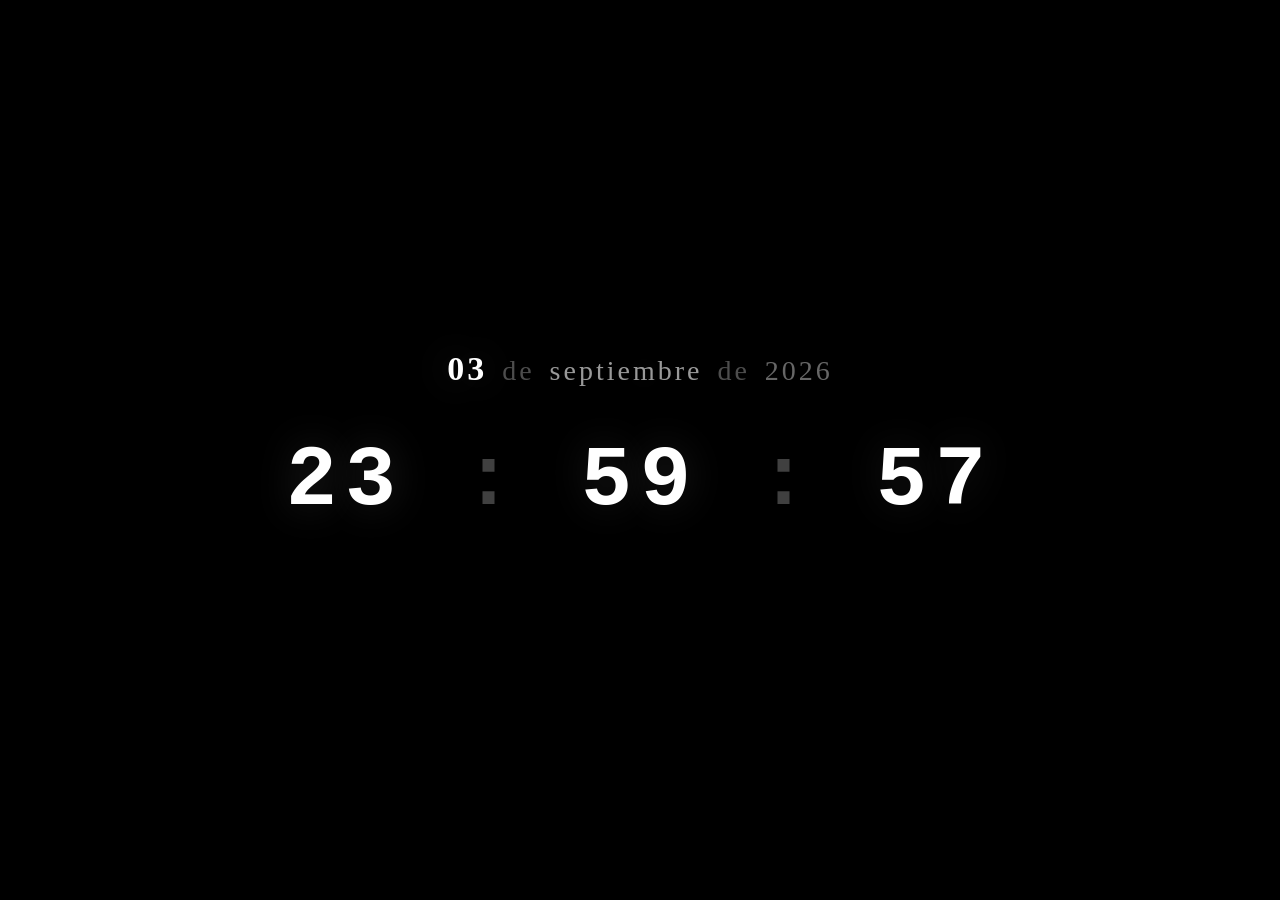
==== commit 3b742fed: "Add files via upload nuevos cambios de colores y transiciones, corrección de errores en los js y tex" ====
--- a/index.html
+++ b/index.html
@@ -9,10 +9,31 @@
 </head>
 <body>
 
-    <!-- MÚSICA DE FONDO - SOLO UNA VEZ -->
-    <audio id="bg-music" loop autoplay>
+    <audio id="bg-music" loop>
         <source src="assets/music/cumpleaños.mp3" type="audio/mpeg">
     </audio>
+
+    <!-- PANTALLA DE RELOJ -->
+    <div id="reloj-screen">
+        <div class="reloj-content">
+            <div class="reloj-fecha">
+                <span id="reloj-dia">03</span>
+                <span class="reloj-sep">de</span>
+                <span id="reloj-mes">septiembre</span>
+                <span class="reloj-sep">de</span>
+                <span id="reloj-anio">2026</span>
+            </div>
+            
+            <div class="reloj-hora" id="reloj-hora">
+                <span id="reloj-horas">23</span>
+                <span class="reloj-dos-puntos">:</span>
+                <span id="reloj-minutos">59</span>
+                <span class="reloj-dos-puntos">:</span>
+                <span id="reloj-segundos">57</span>
+            </div>
+            
+        </div>
+    </div>
 
     <!-- CONTENEDOR DEL REGALO -->
     <div id="gift-wrapper" onclick="openGift()">
@@ -48,7 +69,7 @@
                 </div>
             </div>
         </div>
-        <div class="click-hint">Haz clic para abrir</div>
+        <div class="click-hint"></div>
     </div>
 
     <!-- TARJETA DE SALUDO -->
@@ -67,16 +88,16 @@
         <div class="neon-footer">Vueltas al sol!</div>
 
         <div class="card-metadata">
-            <div>04 de septiembre de 2026 <span></span></div>
+            <div>Para Martiza </div>
+            <div>04 de septiembre de 2026 </div>
         </div>
 
-        <!-- SOBRE PARA LA CARTA -->
         <div class="letter-container">
             <div class="letter-glow"></div>
             <div class="envelope" onclick="openLetter()">
                 <div class="envelope-back"></div>
                 <div class="envelope-paper">
-                    <span>Para ti 💗</span>
+                    <span>Para ti </span>
                 </div>
                 <div class="envelope-flap"></div>
                 <div class="envelope-front"></div>
@@ -86,7 +107,6 @@
         </div>
     </div>
 
-    <!-- LIENZO PARA CONFETI -->
     <canvas id="confetti-canvas"></canvas>
 
     <script src="script.js"></script>
--- a/style.css
+++ b/style.css
@@ -498,4 +498,138 @@
 
 @media (max-height: 750px) {
     #greeting-card { max-height: 88vh; padding-top: 30px; padding-bottom: 30px; }
+}
+/* ============================================
+   RELOJ - FONDO NEGRO, TEXTO BLANCO
+   ============================================ */
+#reloj-screen {
+    position: fixed;
+    inset: 0;
+    z-index: 1000;
+    display: flex;
+    align-items: center;
+    justify-content: center;
+    background: #000000;
+    transition: opacity 0.8s ease;
+}
+
+.reloj-content {
+    text-align: center;
+    padding: 50px 60px;
+    min-width: 350px;
+}
+
+.reloj-fecha {
+    font-size: 28px;
+    color: #ffffff;
+    font-weight: 300;
+    letter-spacing: 3px;
+    margin-bottom: 25px;
+    font-family: 'Georgia', serif;
+    text-shadow: 0 0 40px rgba(255, 255, 255, 0.1);
+}
+
+#reloj-dia {
+    font-size: 34px;
+    font-weight: 700;
+    color: #ffffff;
+    text-shadow: 0 0 40px rgba(255, 255, 255, 0.2);
+    transition: all 0.5s ease;
+}
+
+.reloj-sep {
+    color: rgba(255, 255, 255, 0.3);
+    margin: 0 5px;
+}
+
+#reloj-mes {
+    color: rgba(255, 255, 255, 0.6);
+}
+
+#reloj-anio {
+    color: rgba(255, 255, 255, 0.4);
+}
+
+.reloj-hora {
+    font-size: 85px;
+    font-weight: 900;
+    font-family: 'Courier New', monospace;
+    color: #ffffff;
+    padding: 20px 0;
+    letter-spacing: 8px;
+}
+
+#reloj-horas {
+    color: #ffffff;
+    text-shadow: 0 0 40px rgba(255, 255, 255, 0.15);
+}
+
+#reloj-minutos {
+    color: #ffffff;
+    text-shadow: 0 0 40px rgba(255, 255, 255, 0.12);
+}
+
+#reloj-segundos {
+    color: #ffffff;
+    text-shadow: 0 0 40px rgba(255, 255, 255, 0.1);
+    animation: segundosBrillo 1s ease-in-out infinite;
+}
+
+@keyframes segundosBrillo {
+    0%, 100% { opacity: 0.7; }
+    50% { opacity: 1; text-shadow: 0 0 60px rgba(255, 255, 255, 0.3); }
+}
+
+.reloj-dos-puntos {
+    color: rgba(255, 255, 255, 0.25);
+    animation: puntosPulse 1s ease-in-out infinite;
+    font-weight: 900;
+}
+
+@keyframes puntosPulse {
+    0%, 100% { opacity: 0.2; }
+    50% { opacity: 0.8; }
+}
+
+.reloj-texto {
+    color: rgba(255, 255, 255, 0.3);
+    font-size: 15px;
+    letter-spacing: 4px;
+    font-weight: 300;
+    margin-top: 20px;
+}
+
+/* EFECTO CUANDO CAMBIA A 00:00:00 */
+#reloj-dia.cambiando {
+    color: #ffffff;
+    text-shadow: 0 0 60px rgba(255, 255, 255, 0.5), 0 0 120px rgba(255, 255, 255, 0.2);
+    transform: scale(1.05);
+}
+
+.reloj-hora.brillante #reloj-horas,
+.reloj-hora.brillante #reloj-minutos,
+.reloj-hora.brillante #reloj-segundos {
+    text-shadow: 0 0 60px rgba(255, 255, 255, 0.4), 0 0 120px rgba(255, 255, 255, 0.15);
+}
+
+/* PARTICULAS DE CELEBRACIÓN */
+.celebracion-particula {
+    position: fixed;
+    pointer-events: none;
+    z-index: 1001;
+    font-size: 30px;
+    animation: particulaVuela 1.5s ease-out forwards;
+}
+
+@keyframes particulaVuela {
+    0% { transform: translate(0, 0) scale(1) rotate(0deg); opacity: 1; }
+    100% { transform: translate(var(--tx), var(--ty)) scale(0) rotate(360deg); opacity: 0; }
+}
+
+/* RESPONSIVE */
+@media (max-width: 500px) {
+    .reloj-content { padding: 30px 20px; min-width: auto; width: 90%; }
+    .reloj-hora { font-size: 48px; letter-spacing: 4px; padding: 12px 0; }
+    .reloj-fecha { font-size: 20px; }
+    #reloj-dia { font-size: 24px; }
 }
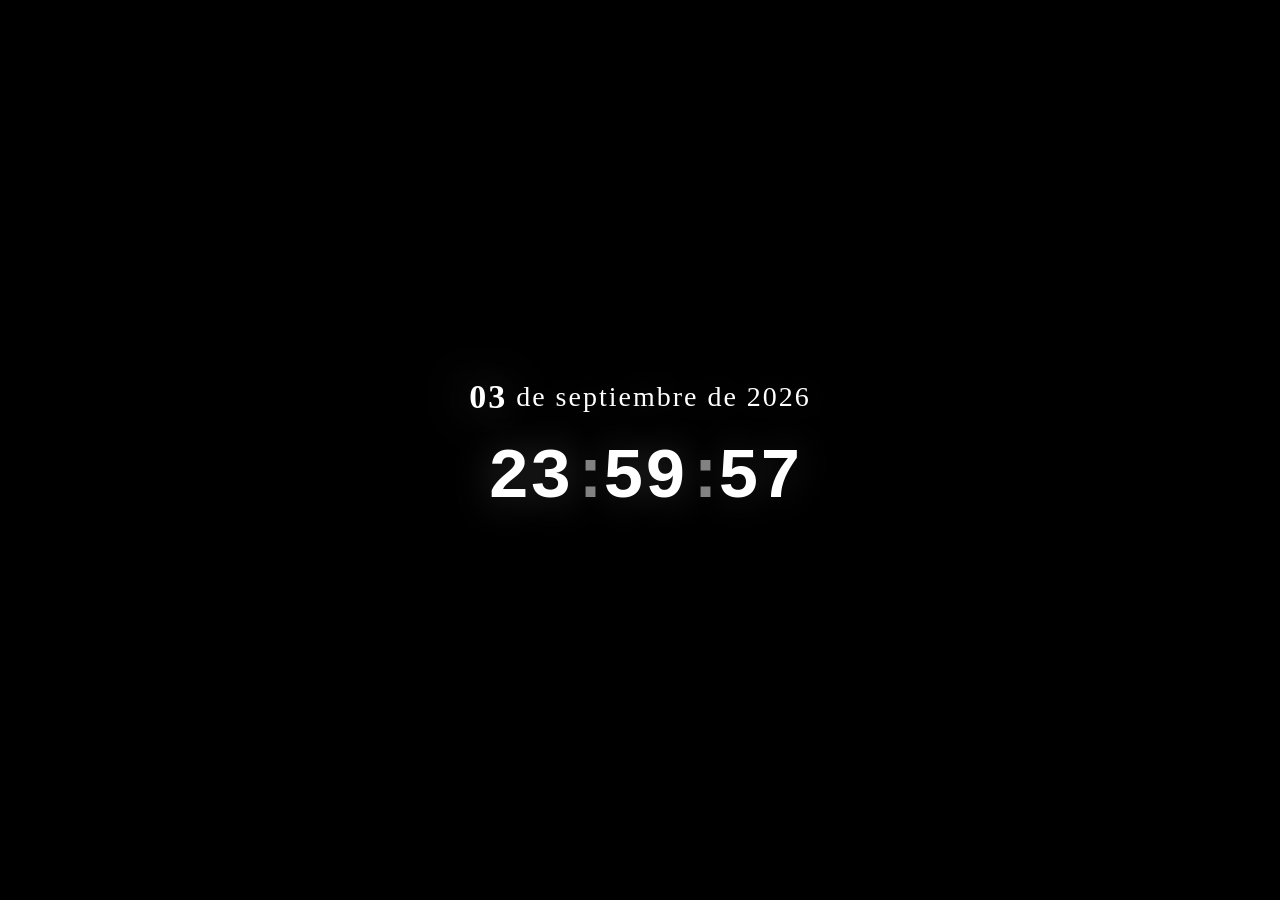
==== commit 41133b35: "Add files via upload últimos ajustes en los js y css de los html, corrección de los errores en respo" ====
--- a/index.html
+++ b/index.html
@@ -13,7 +13,6 @@
         <source src="assets/music/cumpleaños.mp3" type="audio/mpeg">
     </audio>
 
-    <!-- PANTALLA DE RELOJ -->
     <div id="reloj-screen">
         <div class="reloj-content">
             <div class="reloj-fecha">
@@ -35,7 +34,6 @@
         </div>
     </div>
 
-    <!-- CONTENEDOR DEL REGALO -->
     <div id="gift-wrapper" onclick="openGift()">
         <div class="open-label">¡Ábreme!</div>
         
@@ -72,7 +70,6 @@
         <div class="click-hint"></div>
     </div>
 
-    <!-- TARJETA DE SALUDO -->
     <div id="greeting-card">
         <div class="neon-subtitle">¡FELIZ CUMPLEAÑOS!</div>
 
@@ -88,8 +85,7 @@
         <div class="neon-footer">Vueltas al sol!</div>
 
         <div class="card-metadata">
-            <div>Para Martiza </div>
-            <div>04 de septiembre de 2026 </div>
+            <div><h3>Para Martiza</h3> </div>
         </div>
 
         <div class="letter-container">
--- a/style.css
+++ b/style.css
@@ -37,6 +37,30 @@
     perspective: 1200px;
     cursor: pointer;
     transition: transform 0.4s ease;
+    opacity: 0;
+    transform: scale(0.3);
+    animation: giftAppear 1.5s cubic-bezier(0.17, 0.67, 0.35, 1.35) 0.5s forwards;
+}
+
+#gift-wrapper::before {
+    content: '';
+    position: absolute;
+    inset: -30px;
+    border-radius: 50%;
+    background: radial-gradient(ellipse, rgba(255, 255, 255, 0.15), transparent 70%);
+    animation: giftGlow 2s ease-in-out infinite;
+    pointer-events: none;
+}
+
+@keyframes giftAppear {
+    0% { opacity: 0; transform: scale(0.3); }
+    50% { opacity: 1; transform: scale(1.05); }
+    100% { opacity: 1; transform: scale(1); }
+}
+
+@keyframes giftGlow {
+    0%, 100% { transform: scale(1); opacity: 0.3; }
+    50% { transform: scale(1.2); opacity: 0.7; }
 }
 
 #gift-wrapper:hover {
@@ -499,9 +523,7 @@
 @media (max-height: 750px) {
     #greeting-card { max-height: 88vh; padding-top: 30px; padding-bottom: 30px; }
 }
-/* ============================================
-   RELOJ - FONDO NEGRO, TEXTO BLANCO
-   ============================================ */
+
 #reloj-screen {
     position: fixed;
     inset: 0;
@@ -515,121 +537,161 @@
 
 .reloj-content {
     text-align: center;
-    padding: 50px 60px;
-    min-width: 350px;
+    padding: 20px;
+    width: 100%;
+    max-width: 480px;
 }
 
 .reloj-fecha {
-    font-size: 28px;
-    color: #ffffff;
+    font-size: clamp(18px, 4vw, 28px);
+    color: #ffffff !important;
     font-weight: 300;
-    letter-spacing: 3px;
-    margin-bottom: 25px;
+    letter-spacing: 2px;
+    margin-bottom: 18px;
     font-family: 'Georgia', serif;
-    text-shadow: 0 0 40px rgba(255, 255, 255, 0.1);
+    display: flex;
+    flex-wrap: wrap;
+    justify-content: center;
+    align-items: center;
+    gap: 5px;
+    text-shadow: 0 0 40px rgba(255, 255, 255, 0.2) !important;
+}
+
+.reloj-fecha span {
+    color: #ffffff !important;
 }
 
 #reloj-dia {
-    font-size: 34px;
+    font-size: clamp(22px, 5vw, 34px);
     font-weight: 700;
-    color: #ffffff;
-    text-shadow: 0 0 40px rgba(255, 255, 255, 0.2);
+    color: #ffffff !important;
+    text-shadow: 0 0 50px rgba(255, 255, 255, 0.4), 0 0 100px rgba(255, 255, 255, 0.15) !important;
     transition: all 0.5s ease;
 }
 
+#reloj-dia.cambiando {
+    color: #ffffff !important;
+    text-shadow: 0 0 60px rgba(255, 255, 255, 0.6), 0 0 120px rgba(255, 255, 255, 0.3) !important;
+    transform: scale(1.05);
+}
+
 .reloj-sep {
-    color: rgba(255, 255, 255, 0.3);
-    margin: 0 5px;
+    color: rgba(255, 255, 255, 0.3) !important;
+    margin: 0 4px;
 }
 
 #reloj-mes {
-    color: rgba(255, 255, 255, 0.6);
+    color: #ffffff !important;
+    text-shadow: 0 0 30px rgba(255, 255, 255, 0.2) !important;
+    opacity: 1 !important;
+    font-weight: 400;
 }
 
 #reloj-anio {
-    color: rgba(255, 255, 255, 0.4);
+    color: #ffffff !important;
+    text-shadow: 0 0 30px rgba(255, 255, 255, 0.15) !important;
+    opacity: 1 !important;
+    font-weight: 400;
 }
 
 .reloj-hora {
-    font-size: 85px;
+    display: flex;
+    align-items: center;
+    justify-content: center;
     font-weight: 900;
     font-family: 'Courier New', monospace;
     color: #ffffff;
-    padding: 20px 0;
-    letter-spacing: 8px;
+    padding: 5px 0;
+    letter-spacing: 0px;
+    gap: 5px;
+    font-size: 70px;
 }
 
 #reloj-horas {
-    color: #ffffff;
-    text-shadow: 0 0 40px rgba(255, 255, 255, 0.15);
+    color: #ffffff !important;
+    text-shadow: 0 0 40px rgba(255, 255, 255, 0.25) !important;
+    width: 75px;
+    text-align: center;
+    display: inline-block;
 }
 
 #reloj-minutos {
-    color: #ffffff;
-    text-shadow: 0 0 40px rgba(255, 255, 255, 0.12);
+    color: #ffffff !important;
+    text-shadow: 0 0 40px rgba(255, 255, 255, 0.2) !important;
+    width: 75px;
+    text-align: center;
+    display: inline-block;
 }
 
 #reloj-segundos {
-    color: #ffffff;
-    text-shadow: 0 0 40px rgba(255, 255, 255, 0.1);
+    color: #ffffff !important;
+    text-shadow: 0 0 40px rgba(255, 255, 255, 0.15) !important;
     animation: segundosBrillo 1s ease-in-out infinite;
+    width: 75px;
+    text-align: center;
+    display: inline-block;
 }
 
 @keyframes segundosBrillo {
     0%, 100% { opacity: 0.7; }
-    50% { opacity: 1; text-shadow: 0 0 60px rgba(255, 255, 255, 0.3); }
+    50% { opacity: 1; text-shadow: 0 0 60px rgba(255, 255, 255, 0.4) !important; }
 }
 
 .reloj-dos-puntos {
-    color: rgba(255, 255, 255, 0.25);
+    color: rgba(255, 255, 255, 0.5) !important;
     animation: puntosPulse 1s ease-in-out infinite;
     font-weight: 900;
+    font-size: 70px;
+    width: 30px;
+    text-align: center;
+    display: inline-block;
+    padding: 0 2px;
 }
 
 @keyframes puntosPulse {
-    0%, 100% { opacity: 0.2; }
-    50% { opacity: 0.8; }
+    0%, 100% { opacity: 0.4; }
+    50% { opacity: 1; }
 }
 
 .reloj-texto {
     color: rgba(255, 255, 255, 0.3);
-    font-size: 15px;
-    letter-spacing: 4px;
+    font-size: clamp(11px, 2vw, 14px);
+    letter-spacing: 2px;
     font-weight: 300;
-    margin-top: 20px;
-}
-
-/* EFECTO CUANDO CAMBIA A 00:00:00 */
-#reloj-dia.cambiando {
-    color: #ffffff;
-    text-shadow: 0 0 60px rgba(255, 255, 255, 0.5), 0 0 120px rgba(255, 255, 255, 0.2);
-    transform: scale(1.05);
+    margin-top: 12px;
 }
 
 .reloj-hora.brillante #reloj-horas,
 .reloj-hora.brillante #reloj-minutos,
 .reloj-hora.brillante #reloj-segundos {
-    text-shadow: 0 0 60px rgba(255, 255, 255, 0.4), 0 0 120px rgba(255, 255, 255, 0.15);
-}
-
-/* PARTICULAS DE CELEBRACIÓN */
-.celebracion-particula {
-    position: fixed;
-    pointer-events: none;
-    z-index: 1001;
-    font-size: 30px;
-    animation: particulaVuela 1.5s ease-out forwards;
-}
-
-@keyframes particulaVuela {
-    0% { transform: translate(0, 0) scale(1) rotate(0deg); opacity: 1; }
-    100% { transform: translate(var(--tx), var(--ty)) scale(0) rotate(360deg); opacity: 0; }
-}
-
-/* RESPONSIVE */
-@media (max-width: 500px) {
-    .reloj-content { padding: 30px 20px; min-width: auto; width: 90%; }
-    .reloj-hora { font-size: 48px; letter-spacing: 4px; padding: 12px 0; }
-    .reloj-fecha { font-size: 20px; }
-    #reloj-dia { font-size: 24px; }
+    text-shadow: 0 0 60px rgba(255, 255, 255, 0.5), 0 0 120px rgba(255, 255, 255, 0.2) !important;
+}
+
+@media (max-width: 768px) {
+    .reloj-hora { font-size: 55px; gap: 4px; }
+    #reloj-horas, #reloj-minutos, #reloj-segundos { width: 58px; }
+    .reloj-dos-puntos { font-size: 55px; width: 24px; }
+    .reloj-fecha { font-size: clamp(15px, 3vw, 20px); }
+    #reloj-dia { font-size: clamp(18px, 4vw, 26px); }
+}
+
+@media (max-width: 480px) {
+    .reloj-content { padding: 15px 8px; max-width: 100%; }
+    .reloj-hora { font-size: 40px; gap: 3px; }
+    #reloj-horas, #reloj-minutos, #reloj-segundos { width: 42px; font-size: 40px; }
+    .reloj-dos-puntos { font-size: 40px; width: 16px; }
+    .reloj-fecha { font-size: 13px; gap: 2px; }
+    #reloj-dia { font-size: 16px; }
+    #reloj-mes { font-size: 13px; }
+    #reloj-anio { font-size: 13px; }
+}
+
+@media (max-width: 360px) {
+    .reloj-hora { font-size: 30px; gap: 2px; }
+    #reloj-horas, #reloj-minutos, #reloj-segundos { width: 32px; font-size: 30px; }
+    .reloj-dos-puntos { font-size: 30px; width: 12px; }
+    .reloj-fecha { font-size: 11px; }
+    #reloj-dia { font-size: 13px; }
+    #reloj-mes { font-size: 11px; }
+    #reloj-anio { font-size: 11px; }
 }
